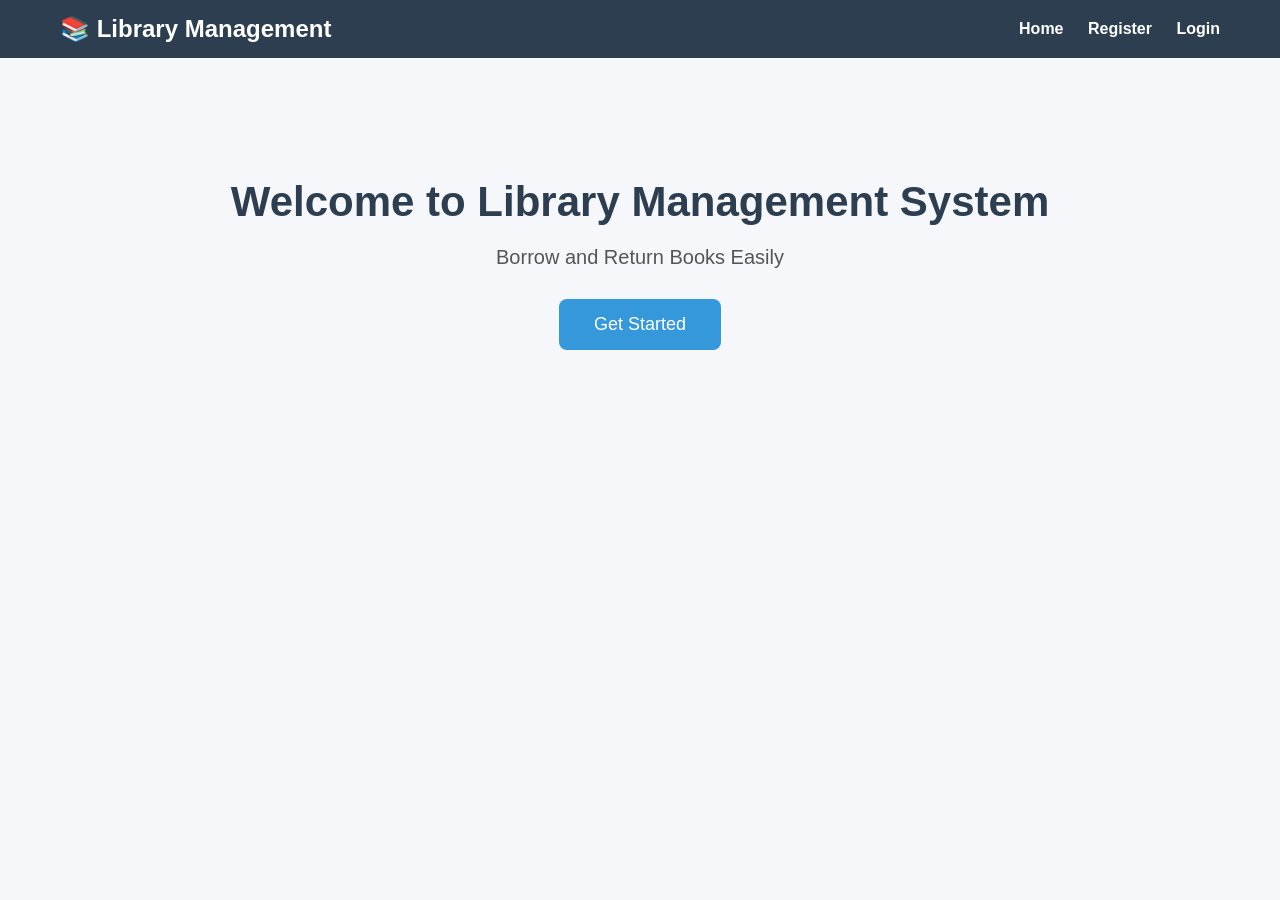
==== frontend/index.html @ 671689ea "Frontend home page and user registration completed" ====
<!DOCTYPE html>
<html lang="en">

<head>
    <meta charset="UTF-8">
    <meta name="viewport" content="width=device-width, initial-scale=1.0">
    <title>Library Management System</title>

    <link rel="stylesheet" href="css/style.css">
</head>

<body>

    <nav>

        <h2>📚 Library Management</h2>

        <div>

            <a href="index.html">Home</a>

            <a href="register.html">Register</a>

            <a href="login.html">Login</a>

        </div>

    </nav>

    <section class="hero">

        <h1>Welcome to Library Management System</h1>

        <p>
            Borrow and Return Books Easily
        </p>

        <a href="login.html">
            <button>Get Started</button>
        </a>

    </section>

</body>

</html>
---- frontend/css/style.css ----
*{
    margin:0;
    padding:0;
    box-sizing:border-box;
    font-family:Arial, sans-serif;
}

body{
    background:#f5f7fa;
}

nav{
    background:#2c3e50;
    color:white;
    display:flex;
    justify-content:space-between;
    align-items:center;
    padding:15px 60px;
}

nav a{
    color:white;
    text-decoration:none;
    margin-left:20px;
    font-weight:bold;
}

nav a:hover{
    color:#f1c40f;
}

.hero{
    text-align:center;
    margin-top:120px;
}

.hero h1{
    font-size:42px;
    color:#2c3e50;
    margin-bottom:20px;
}

.hero p{
    font-size:20px;
    color:#555;
    margin-bottom:30px;
}

.hero button{
    background:#3498db;
    color:white;
    border:none;
    padding:15px 35px;
    font-size:18px;
    border-radius:8px;
    cursor:pointer;
}

.hero button:hover{
    background:#2980b9;
}

.form-container{
    width:400px;
    margin:80px auto;
    background:white;
    padding:30px;
    border-radius:10px;
    box-shadow:0 0 10px rgba(0,0,0,0.2);
}

.form-container h2{
    text-align:center;
    margin-bottom:20px;
    color:#2c3e50;
}

.form-container input,
.form-container select{
    width:100%;
    padding:12px;
    margin:10px 0;
    border:1px solid #ccc;
    border-radius:5px;
}

.form-container button{
    width:100%;
    padding:12px;
    background:#3498db;
    color:white;
    border:none;
    border-radius:5px;
    cursor:pointer;
    font-size:16px;
}

.form-container button:hover{
    background:#2980b9;
}

.form-container p{
    text-align:center;
    margin-top:15px;
}

.form-container a{
    color:#3498db;
    text-decoration:none;
    font-weight:bold;
}
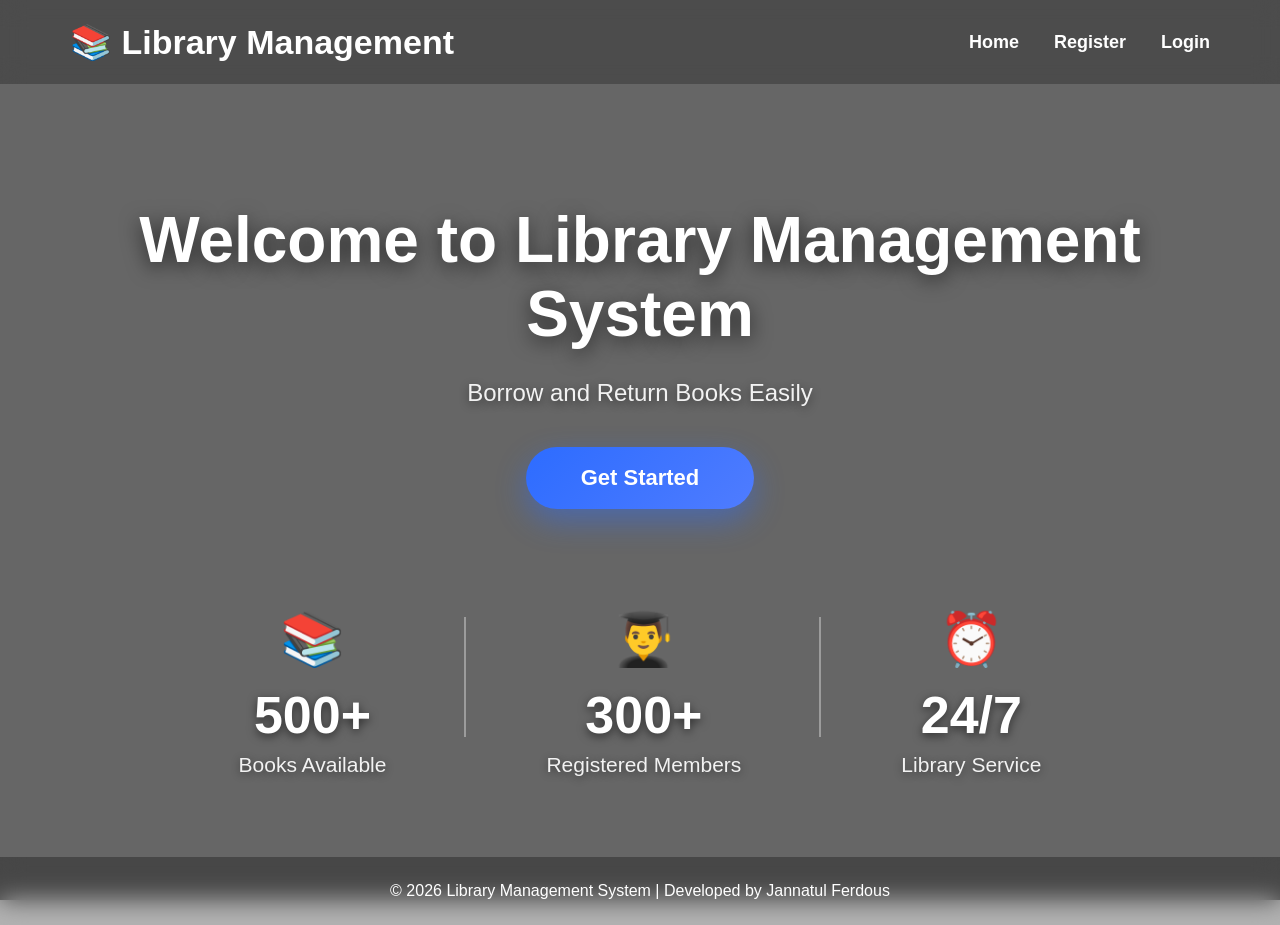
==== commit 80e67d7a: "Update library management system" ====
--- a/frontend/index.html
+++ b/frontend/index.html
@@ -15,15 +15,11 @@
 
         <h2>📚 Library Management</h2>
 
-        <div>
-
-            <a href="index.html">Home</a>
-
-            <a href="register.html">Register</a>
-
-            <a href="login.html">Login</a>
-
-        </div>
+       <div>
+    <a href="index.html">Home</a>
+    <a href="register.html">Register</a>
+    <a href="login.html">Login</a>
+</div>
 
     </nav>
 
@@ -40,7 +36,30 @@
         </a>
 
     </section>
+    <section class="home-stats">
 
+    <div class="home-card">
+        <h2>📚</h2>
+        <h3>500+</h3>
+        <p>Books Available</p>
+    </div>
+
+    <div class="home-card">
+        <h2>👨‍🎓</h2>
+        <h3>300+</h3>
+        <p>Registered Members</p>
+    </div>
+
+    <div class="home-card">
+        <h2>⏰</h2>
+        <h3>24/7</h3>
+        <p>Library Service</p>
+    </div>
+
+</section>
+<footer>
+    © 2026 Library Management System | Developed by Jannatul Ferdous
+</footer>
 </body>
 
 </html>
--- a/frontend/css/style.css
+++ b/frontend/css/style.css
@@ -1,111 +1,751 @@
+/* ===================================
+   LIBRARY MANAGEMENT SYSTEM
+=================================== */
+
+/* ===== RESET ===== */
+
 *{
     margin:0;
     padding:0;
     box-sizing:border-box;
-    font-family:Arial, sans-serif;
+    font-family:'Segoe UI',Tahoma,Geneva,Verdana,sans-serif;
+}
+
+html{
+    scroll-behavior:smooth;
 }
 
 body{
-    background:#f5f7fa;
-}
+    min-height:100vh;
+    overflow-x:hidden;
+
+    background:
+    linear-gradient(rgba(0,0,0,.60),rgba(0,0,0,.60)),
+    url("https://images.unsplash.com/photo-1507842217343-583bb7270b66?auto=format&fit=crop&w=1920&q=80");
+
+    background-size:cover;
+    background-position:center;
+    background-repeat:no-repeat;
+    background-attachment:fixed;
+}
+
+
+/* ===================================
+   NAVBAR
+=================================== */
 
 nav{
-    background:#2c3e50;
-    color:white;
     display:flex;
     justify-content:space-between;
     align-items:center;
-    padding:15px 60px;
+
+    padding:22px 70px;
+
+    background:rgba(0,0,0,.25);
+
+    backdrop-filter:blur(12px);
+    -webkit-backdrop-filter:blur(12px);
+
+    position:sticky;
+    top:0;
+    z-index:1000;
+}
+
+nav h2{
+    color:white;
+    font-size:34px;
+    font-weight:700;
+}
+
+nav div{
+    display:flex;
+    align-items:center;
+    gap:35px;
 }
 
 nav a{
-    color:white;
     text-decoration:none;
-    margin-left:20px;
-    font-weight:bold;
+    color:white;
+    font-size:18px;
+    font-weight:600;
+    transition:.3s;
 }
 
 nav a:hover{
-    color:#f1c40f;
-}
+    color:#4f7cff;
+}
+
+nav a.active{
+    color:#4f7cff;
+    position:relative;
+}
+
+nav a.active::after{
+    content:"";
+
+    position:absolute;
+    left:0;
+    bottom:-8px;
+
+    width:100%;
+    height:3px;
+
+    background:#4f7cff;
+    border-radius:20px;
+}
+
+
+/* ===================================
+   HERO SECTION
+=================================== */
 
 .hero{
-    text-align:center;
+    width:100%;
+    text-align:center;
+
     margin-top:120px;
+    padding:0 20px;
 }
 
 .hero h1{
-    font-size:42px;
+    font-size:64px;
+    font-weight:800;
+    color:white;
+
+    line-height:1.15;
+
+    text-shadow:0 5px 20px rgba(0,0,0,.60);
+}
+
+.hero p{
+    margin:28px 0 40px;
+
+    font-size:24px;
+    color:#f2f2f2;
+
+    text-shadow:0 3px 10px rgba(0,0,0,.45);
+}
+
+.hero button{
+    padding:18px 55px;
+
+    border:none;
+    border-radius:50px;
+
+    background:linear-gradient(135deg,#2d6cff,#4f7cff);
+
+    color:white;
+    font-size:22px;
+    font-weight:700;
+
+    cursor:pointer;
+    transition:.35s;
+
+    box-shadow:0 12px 30px rgba(45,108,255,.45);
+}
+
+.hero button:hover{
+    transform:translateY(-5px);
+
+    box-shadow:0 16px 35px rgba(45,108,255,.55);
+}
+
+
+/* ===================================
+   HOME STATS
+=================================== */
+
+.home-stats{
+    display:flex;
+    justify-content:center;
+    align-items:center;
+
+    gap:90px;
+
+    margin:100px auto 70px;
+
+    flex-wrap:wrap;
+}
+
+.home-card{
+    text-align:center;
+
+    position:relative;
+
+    padding:0 35px;
+
+    transition:.3s;
+}
+
+.home-card:hover{
+    transform:translateY(-8px);
+}
+
+.home-card h2{
+    font-size:52px;
+    color:#4f7cff;
+
+    margin-bottom:15px;
+}
+
+.home-card h3{
+    font-size:52px;
+    color:white;
+
+    font-weight:700;
+
+    margin-bottom:8px;
+
+    text-shadow:0 3px 10px rgba(0,0,0,.55);
+}
+
+.home-card p{
+    font-size:21px;
+    color:#f2f2f2;
+
+    text-shadow:0 2px 8px rgba(0,0,0,.45);
+}
+
+.home-card:not(:last-child)::after{
+    content:"";
+
+    position:absolute;
+
+    right:-45px;
+    top:8px;
+
+    width:2px;
+    height:120px;
+
+    background:rgba(255,255,255,.35);
+}
+
+
+/* ===================================
+   LOGIN & REGISTER FORM
+=================================== */
+
+.form-container{
+    width:90%;
+    max-width:500px;
+
+    margin:70px auto;
+
+    padding:40px;
+
+    background:rgba(255,255,255,.92);
+
+    backdrop-filter:blur(12px);
+    -webkit-backdrop-filter:blur(12px);
+
+    border-radius:20px;
+
+    box-shadow:0 15px 35px rgba(0,0,0,.25);
+}
+
+.form-container h2{
+    text-align:center;
+
+    font-size:32px;
     color:#2c3e50;
-    margin-bottom:20px;
-}
-
-.hero p{
-    font-size:20px;
-    color:#555;
+
     margin-bottom:30px;
-}
-
-.hero button{
-    background:#3498db;
-    color:white;
-    border:none;
-    padding:15px 35px;
-    font-size:18px;
-    border-radius:8px;
-    cursor:pointer;
-}
-
-.hero button:hover{
-    background:#2980b9;
-}
-
-.form-container{
-    width:400px;
-    margin:80px auto;
-    background:white;
-    padding:30px;
-    border-radius:10px;
-    box-shadow:0 0 10px rgba(0,0,0,0.2);
-}
-
-.form-container h2{
-    text-align:center;
-    margin-bottom:20px;
-    color:#2c3e50;
 }
 
 .form-container input,
 .form-container select{
     width:100%;
-    padding:12px;
-    margin:10px 0;
-    border:1px solid #ccc;
-    border-radius:5px;
+
+    padding:15px;
+
+    margin:12px 0;
+
+    border:1px solid #ddd;
+    border-radius:12px;
+
+    font-size:16px;
+
+    outline:none;
+
+    transition:.3s;
+}
+
+.form-container input:focus,
+.form-container select:focus{
+    border-color:#4f7cff;
+
+    box-shadow:0 0 12px rgba(79,124,255,.25);
 }
 
 .form-container button{
     width:100%;
-    padding:12px;
-    background:#3498db;
-    color:white;
+
+    padding:15px;
+
+    margin-top:15px;
+
     border:none;
-    border-radius:5px;
+    border-radius:12px;
+
+    background:linear-gradient(135deg,#2d6cff,#4f7cff);
+
+    color:white;
+
+    font-size:17px;
+    font-weight:600;
+
     cursor:pointer;
+
+    transition:.3s;
+}
+
+.form-container button:hover{
+    transform:translateY(-3px);
+
+    box-shadow:0 10px 25px rgba(45,108,255,.35);
+}
+
+.form-container p{
+    margin-top:18px;
+
+    text-align:center;
+
+    color:#555;
+}
+
+.form-container a{
+    color:#2d6cff;
+
+    text-decoration:none;
+
+    font-weight:600;
+}
+
+.form-container a:hover{
+    text-decoration:underline;
+}
+
+
+/* ===================================
+   USER DASHBOARD
+=================================== */
+
+.dashboard{
+    width:90%;
+    max-width:1100px;
+
+    margin:60px auto;
+
+    display:grid;
+
+    grid-template-columns:repeat(auto-fit,minmax(250px,1fr));
+
+    gap:30px;
+}
+
+.card{
+    background:rgba(255,255,255,.92);
+
+    backdrop-filter:blur(12px);
+
+    border-radius:20px;
+
+    padding:30px;
+
+    text-align:center;
+
+    box-shadow:0 15px 35px rgba(0,0,0,.20);
+
+    transition:.35s;
+}
+
+.card:hover{
+    transform:translateY(-8px);
+
+    box-shadow:0 20px 40px rgba(0,0,0,.28);
+}
+
+.card h3{
+    color:#2c3e50;
+
+    margin-bottom:15px;
+
+    font-size:24px;
+}
+
+.card p{
+    color:#666;
+
+    margin-bottom:20px;
+}
+
+.card button{
+    width:100%;
+
+    padding:14px;
+
+    border:none;
+    border-radius:12px;
+
+    background:linear-gradient(135deg,#2d6cff,#4f7cff);
+
+    color:white;
+
     font-size:16px;
-}
-
-.form-container button:hover{
-    background:#2980b9;
-}
-
-.form-container p{
-    text-align:center;
-    margin-top:15px;
-}
-
-.form-container a{
-    color:#3498db;
-    text-decoration:none;
-    font-weight:bold;
+
+    cursor:pointer;
+
+    transition:.3s;
+}
+
+.card button:hover{
+    transform:translateY(-3px);
+}
+
+
+/* ===================================
+   BOOKS TABLE
+=================================== */
+
+.table-container{
+    width:95%;
+    max-width:1400px;
+
+    margin:40px auto;
+
+    padding:25px;
+
+    background:rgba(255,255,255,.92);
+
+    backdrop-filter:blur(12px);
+    -webkit-backdrop-filter:blur(12px);
+
+    border-radius:20px;
+
+    box-shadow:0 15px 35px rgba(0,0,0,.20);
+
+    overflow-x:auto;
+}
+
+
+/* ===== TABLE HEADING ===== */
+
+.table-container h2{
+    text-align:center;
+
+    margin-bottom:20px;
+
+    color:#2c3e50;
+
+    font-size:28px;
+
+    font-weight:700;
+}
+
+
+/* ===== TABLE ===== */
+
+table{
+    width:100%;
+
+    border-collapse:collapse;
+
+    background:white;
+
+    border-radius:15px;
+
+    overflow:hidden;
+
+    table-layout:auto;
+}
+
+table th{
+    background:linear-gradient(135deg,#2d6cff,#4f7cff);
+
+    color:white;
+
+    padding:16px;
+
+    font-size:16px;
+
+    text-align:center;
+
+    white-space:nowrap;
+}
+
+table td{
+    padding:15px;
+
+    text-align:center;
+
+    border-bottom:1px solid #eee;
+
+    white-space:nowrap;
+}
+
+table tr:nth-child(even){
+    background:#f8f9fc;
+}
+
+table tr:hover{
+    background:#eef4ff;
+}
+
+
+/* ===================================
+   TABLE ACTION / BUTTON FIX
+=================================== */
+
+table th:last-child,
+table td:last-child{
+    min-width:120px;
+
+    width:120px;
+
+    text-align:center;
+
+    white-space:nowrap;
+}
+
+table button{
+    display:inline-block;
+
+    padding:9px 18px;
+
+    border:none;
+
+    border-radius:8px;
+
+    color:white;
+
+    cursor:pointer;
+
+    font-weight:600;
+
+    white-space:nowrap;
+
+    min-width:80px;
+
+    opacity:1;
+
+    visibility:visible;
+}
+
+
+/* ===== BORROW BUTTON ===== */
+
+.borrow-btn{
+    background:#16a34a;
+}
+
+.borrow-btn:hover{
+    background:#15803d;
+}
+
+.return-btn{
+    background:#dc2626;
+    display:inline-block;
+    visibility:visible;
+    opacity:1;
+    white-space:nowrap;
+}
+
+.return-btn:hover{
+    background:#b91c1c;
+}
+
+
+/* ===== EDIT BUTTON ===== */
+
+.edit-btn{
+    background:#f59e0b;
+}
+
+.edit-btn:hover{
+    background:#d97706;
+}
+
+
+/* ===== DELETE BUTTON ===== */
+
+.delete-btn{
+    background:#dc2626;
+}
+
+.delete-btn:hover{
+    background:#b91c1c;
+}
+
+
+/* ===================================
+   FOOTER
+=================================== */
+
+footer{
+    margin-top:80px;
+
+    padding:25px;
+
+    text-align:center;
+
+    color:white;
+
+    font-size:16px;
+
+    background:rgba(0,0,0,.30);
+
+    backdrop-filter:blur(12px);
+
+    -webkit-backdrop-filter:blur(12px);
+}
+
+
+/* ===================================
+   ANIMATIONS
+=================================== */
+
+.hero,
+.form-container,
+.dashboard,
+.table-container{
+    animation:fadeIn .8s ease;
+}
+
+@keyframes fadeIn{
+
+    from{
+        opacity:0;
+        transform:translateY(25px);
+    }
+
+    to{
+        opacity:1;
+        transform:translateY(0);
+    }
+}
+
+
+/* ===================================
+   RESPONSIVE
+=================================== */
+
+@media(max-width:768px){
+
+    nav{
+        flex-direction:column;
+
+        gap:15px;
+
+        padding:20px;
+    }
+
+    nav div{
+        flex-wrap:wrap;
+
+        justify-content:center;
+
+        gap:20px;
+    }
+
+    .hero{
+        margin-top:80px;
+    }
+
+    .hero h1{
+        font-size:38px;
+    }
+
+    .hero p{
+        font-size:18px;
+    }
+
+    .hero button{
+        width:100%;
+
+        max-width:280px;
+    }
+
+    .home-stats{
+        flex-direction:column;
+
+        gap:40px;
+    }
+
+    .home-card:not(:last-child)::after{
+        display:none;
+    }
+
+    .form-container{
+        width:95%;
+
+        padding:25px;
+    }
+
+    .dashboard{
+        grid-template-columns:1fr;
+    }
+
+    .table-container{
+        width:96%;
+
+        padding:20px;
+    }
+
+    table{
+        font-size:14px;
+
+        min-width:800px;
+    }
+
+    table th,
+    table td{
+        padding:10px;
+    }
+
+    table th:last-child,
+    table td:last-child{
+        min-width:110px;
+
+        width:110px;
+    }
+
+}
+
+
+/* ===================================
+   FINAL TOUCH
+=================================== */
+
+button{
+    transition:.3s;
+}
+
+a{
+    transition:.3s;
+}
+
+img{
+    max-width:100%;
+
+    display:block;
+}
+
+::selection{
+    background:#4f7cff;
+
+    color:white;
+}
+
+::-webkit-scrollbar{
+    width:10px;
+}
+
+::-webkit-scrollbar-thumb{
+    background:#4f7cff;
+
+    border-radius:20px;
+}
+
+::-webkit-scrollbar-track{
+    background:#ececec;
 }
